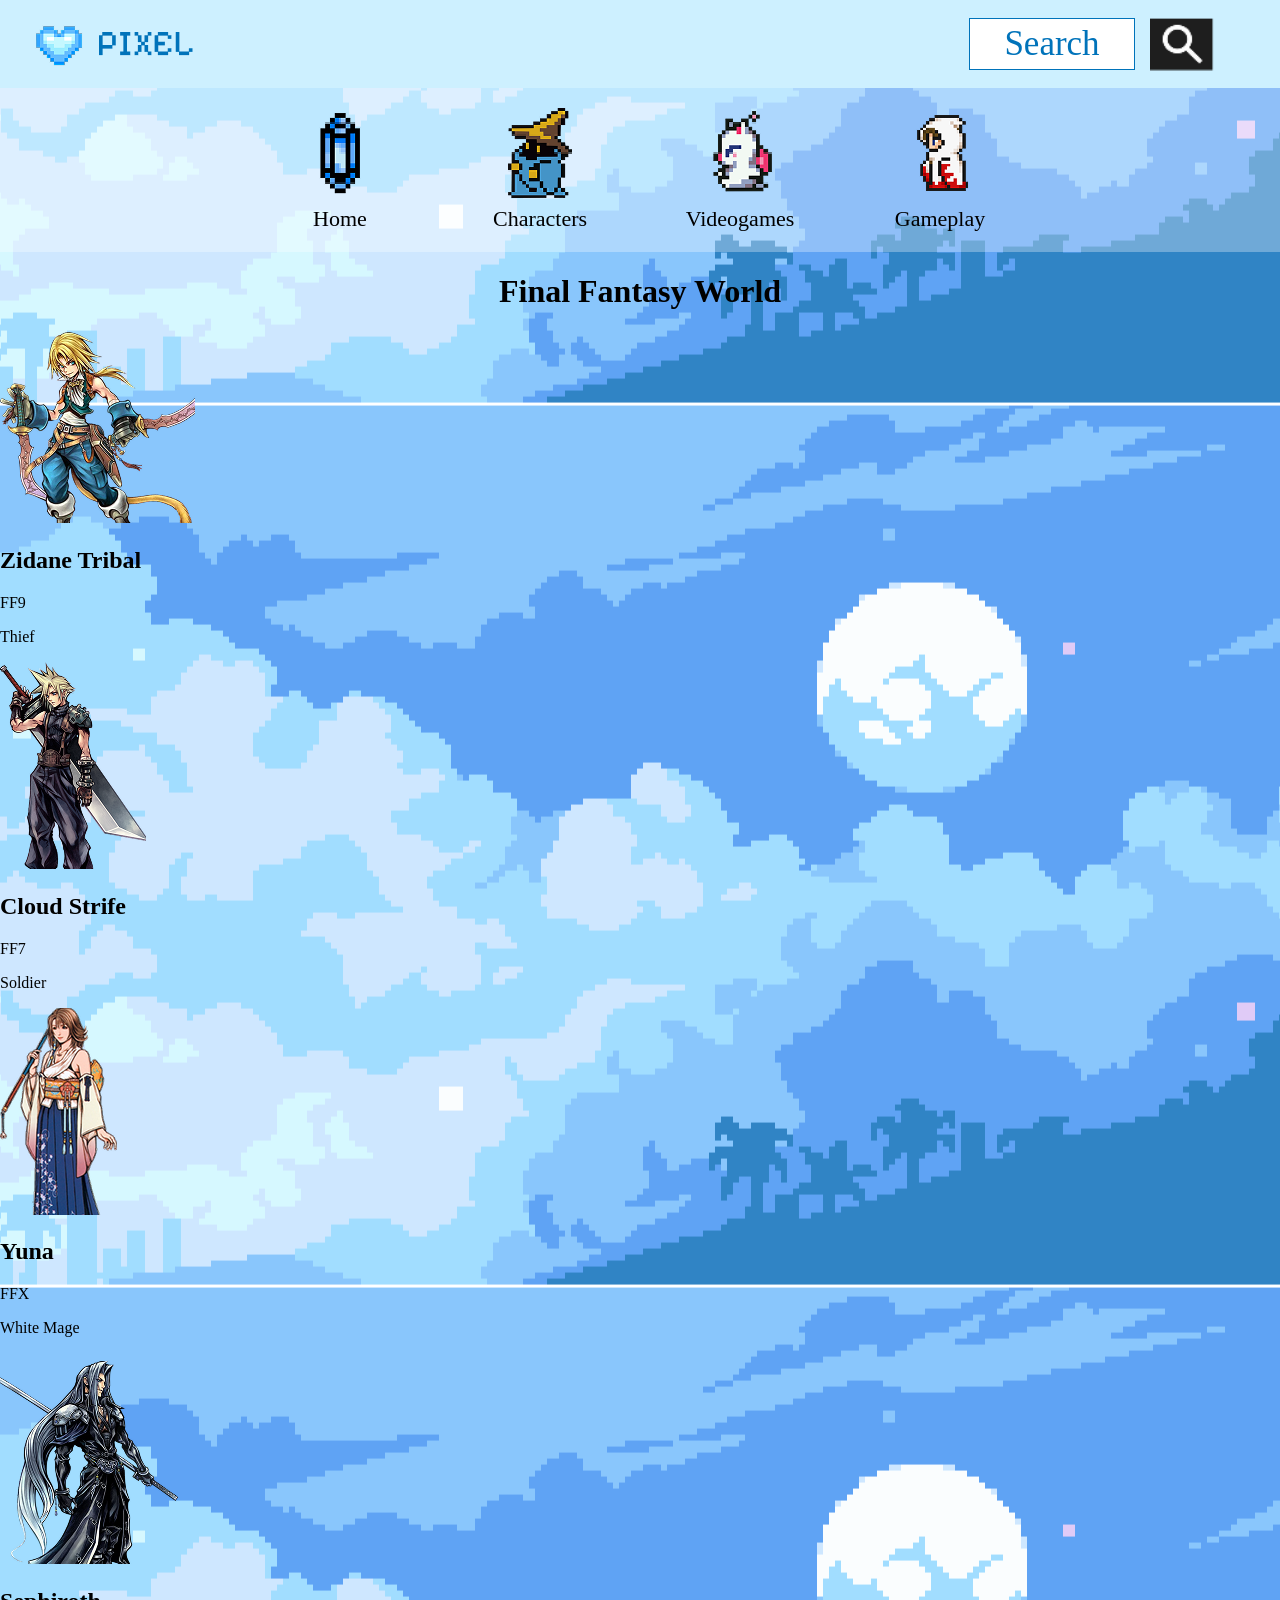
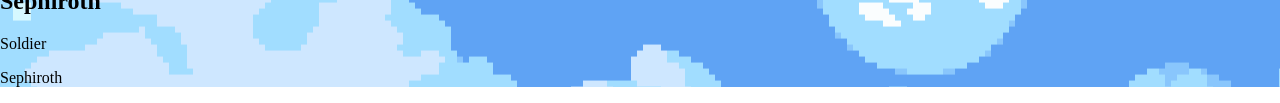
==== finalfantasydex/index.html @ c8426604 "Add files via upload" ====
<!DOCTYPE html>
<html lang="en">
<head>
    <meta charset="UTF-8">
    <meta name="viewport" content="width=device-width, initial-scale=1.0">
    <title>Final Fantasy</title>
    <link rel = "stylesheet" href = "style.css">

</head>
<body>
    <div id = "page">
        <header id ="headnav">
                <div class="logo-section">
                    <img src = "logo.png" id = "logo">
                    <img src = "PIXEL.png" id = "logofont">
                </div>
                <div class="search-section">
                <input type= "text" id = "searchbar" placeholder="Search">
                <img src  = "search.png" id = "searchlogo">
                </div>


        </header>
            <nav id ="secondnav">
                <a href="#">
                <img src = "home.png" alt = "Home">
                <span>Home</span>
                </a>
                
                <a href="#">
                <img src = "characters.png" alt = "Characters">
                <span>Characters</span>
                </a>           
                
                <a href="#">
                <img src = "videogames.png" alt = "Videogames">
                <span>Videogames</span>
                </a>            
                
                <a href="#">
                <img src = "gameplay.png" alt = "Gameplay">
                <span>Gameplay</span>
                </a>

            </nav>
        <div id = "selection">
            <h1 id="title"> Final Fantasy World</h1>

            <div class ="character">
                <img src= "zidane.png" alt ="Zidane">
                <h2>Zidane Tribal</h2>

                <div class = "tags">
                    <div class = "game">
                        <p>FF9</p>

                    </div>
                    <div class = "job">
                        <p>Thief</p>
                    
                    </div>
                </div>
            </div>

            <div class ="character">
                <img src= "cloud.png" alt ="Cloud">
                <h2>Cloud Strife</h2>

                <div class = "tags">
                    <div class = "game">
                        <p>FF7</p>

                    </div>
                    <div class = "job">
                        <p>Soldier</p>
                    
                    </div>
                </div>
            </div>

            <div class ="character">
                <img src= "yuna.png" alt ="Yuna">
                <h2>Yuna</h2>

                <div class = "tags">
                    <div class = "game">
                        <p>FFX</p>

                    </div>
                    <div class = "job">
                        <p>White Mage</p>
                    
                    </div>
                </div>
            </div>

            <div class ="character">
                <img src= "sephiroth.png" alt ="Sephiroth">
                <h2>Sephiroth</h2>

                <div class = "tags">
                    <div class = "game">
                        <p>Soldier</p>

                    </div>
                    <div class = "job">
                        <p>Sephiroth</p>
                    
                    </div>
                </div>
            </div>




        </div>
</div>

    
    <script src = "app.js"> </script>
</body>
</html>
---- finalfantasydex/style.css ----
#headnav {

    display: flex;

    justify-content: space-between;

    align-items: center;

    background:#CDF0FF;
}

.logo-section {

    display: flex;

    align-items: center;
    margin-left: 30px;

    gap: 10px;
}

.search-section {

    display: flex;

    align-items: center;

    margin-right: 50px;
}

#searchbar {

    padding: 10px 12px;

    width: 140px;

    height: 30px;

    border: 1px solid #0073BA;

    text-align: center;

    font-size: 35px;

    font-family: Pixelify Sans;

    color:#0073BA;
}


#searchbar::placeholder
{
color: #0073BA;

}

#searchlogo {

    width: 70px;

    height: 68px;

    padding: 10px;

    margin-left: 5px;

}

#secondnav
{
    display: flex;

    justify-content: center;

    gap: 60px;

    background-color: rgba(255,255,255,0.3);

    padding: 20px 0;

}

nav a {

    display: flex;

    width: 140px;

    flex-direction: column;

    align-items: center;

    color: black;

    font-family: Pixelify Sans;

    font-size: 22px;

    justify-content: center;

    text-decoration: none;

}

nav img {

    width: 90px;
    height: 90px;

    object-fit: contain;

    image-rendering: pixelated;

    margin-bottom: 8px;


}

body
{


    margin: 0;
}

#page 
{
    background-image: url("background.png");

    background-position: center;

}

#title{
    text-align: center;
    font-family: Pixelify Sans;
    
}
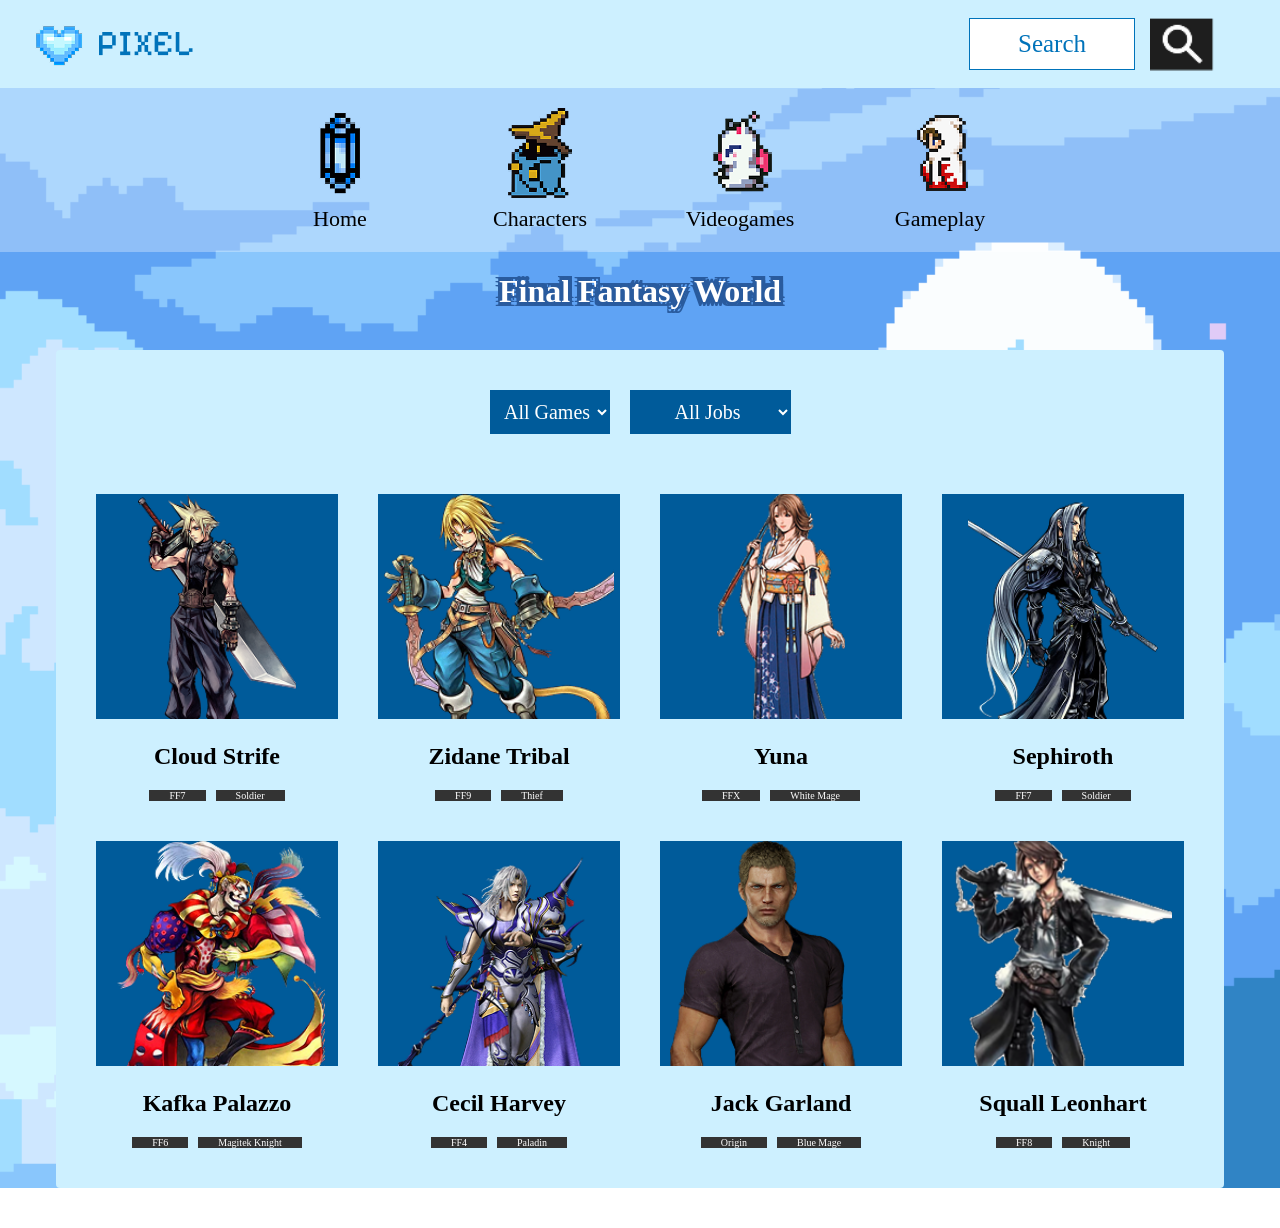
==== commit 5b7f4f83: "first prototype for finalfantasydex" ====
--- a/finalfantasydex/index.html
+++ b/finalfantasydex/index.html
@@ -43,22 +43,32 @@
                 </a>
 
             </nav>
-        <div id = "selection">
-            <h1 id="title"> Final Fantasy World</h1>
+        <h1 id="title"> Final Fantasy World</h1>
 
+    <section id = "selection">
+    <div class = "filters">
+        <select id = "gameFilter">
+            <option value = "all"> All Games </option>
+        </select>
+        <select id = "jobFilter">
+            <option value = "all"> All Jobs </option>
+            </select>
+        </div>
+        <div class ="character-grid">
+        <!--
             <div class ="character">
                 <img src= "zidane.png" alt ="Zidane">
                 <h2>Zidane Tribal</h2>
 
                 <div class = "tags">
-                    <div class = "game">
+                    <span class = "game">
                         <p>FF9</p>
 
-                    </div>
-                    <div class = "job">
+                    </span>
+                    <span class = "job">
                         <p>Thief</p>
                     
-                    </div>
+                    </span>
                 </div>
             </div>
 
@@ -67,14 +77,14 @@
                 <h2>Cloud Strife</h2>
 
                 <div class = "tags">
-                    <div class = "game">
+                    <span class = "game">
                         <p>FF7</p>
 
-                    </div>
-                    <div class = "job">
+                    </span>
+                    <span class = "job">
                         <p>Soldier</p>
                     
-                    </div>
+                    </span>
                 </div>
             </div>
 
@@ -83,14 +93,14 @@
                 <h2>Yuna</h2>
 
                 <div class = "tags">
-                    <div class = "game">
+                    <span class = "game">
                         <p>FFX</p>
 
-                    </div>
-                    <div class = "job">
+                    </span>
+                    <span class = "job">
                         <p>White Mage</p>
                     
-                    </div>
+                    </span>
                 </div>
             </div>
 
@@ -99,21 +109,23 @@
                 <h2>Sephiroth</h2>
 
                 <div class = "tags">
-                    <div class = "game">
+                    <span class = "game">
+                        <p>FF7</p>
+
+                    </span>
+                    <span class = "job">
                         <p>Soldier</p>
-
-                    </div>
-                    <div class = "job">
-                        <p>Sephiroth</p>
-                    
-                    </div>
+            
+            
+        
+                    </span>
                 </div>
             </div>
-
-
-
+        -->
+        
 
         </div>
+    </section>
 </div>
 
     
--- a/finalfantasydex/style.css
+++ b/finalfantasydex/style.css
@@ -40,7 +40,7 @@
 
     text-align: center;
 
-    font-size: 35px;
+    font-size: 25px;
 
     font-family: Pixelify Sans;
 
@@ -129,10 +129,119 @@
 
     background-position: center;
 
+    background-size: cover;
+
+    background-repeat: no-repeat;
+
+
 }
 
 #title{
     text-align: center;
     font-family: Pixelify Sans;
+    color: white;
+
+    text-shadow:
+        4px 0 #295b9e,
+       -4px 0 #295b9e,
+        0 4px #295b9e,
+        0 -4px #295b9e,
+
+        4px 4px #295b9e,
+       -4px -4px #295b9e,
+        4px -4px #295b9e,
+       -4px 4px #295b9e; 
+    margin-bottom: 40px;
     
+}
+
+#selection{
+
+    width: 85%;
+
+    margin: 40px auto;
+
+    background: #CDF0FF;
+
+    padding: 40px;
+
+    border-radius: 4px;
+}
+
+.character-grid {
+
+    display: grid;
+
+    grid-template-columns: repeat(4, 1fr);
+
+    gap: 40px;
+}
+
+.character {
+
+    text-align: center;
+
+    font-family: Pixelify Sans;
+}
+
+.character img {
+
+    width: 100%;
+
+    height: 225px;
+
+    object-fit: contain;
+
+    background: #005b9a;
+
+
+}
+
+.tags {
+
+    display: flex;
+
+    justify-content: center;
+
+    gap: 10px;
+}
+
+.tags span {
+
+    background: #333;
+
+    color: white;
+
+    padding: 0px 20px;
+
+    font-size: 10px;
+
+    font-family: Pixelify Sans;
+}
+
+
+
+.filters {
+    display: flex;
+    justify-content: center;
+    gap: 20px;
+    margin-bottom: 60px
+}
+
+.filters select {
+    padding: 10px;
+
+    padding-right: 3px;
+
+    font-family: Pixelify Sans;
+
+    text-align: center;
+
+    font-size: 20px;
+
+    background: #005b9a;
+
+    color: white;
+
+    border: none;
 }
